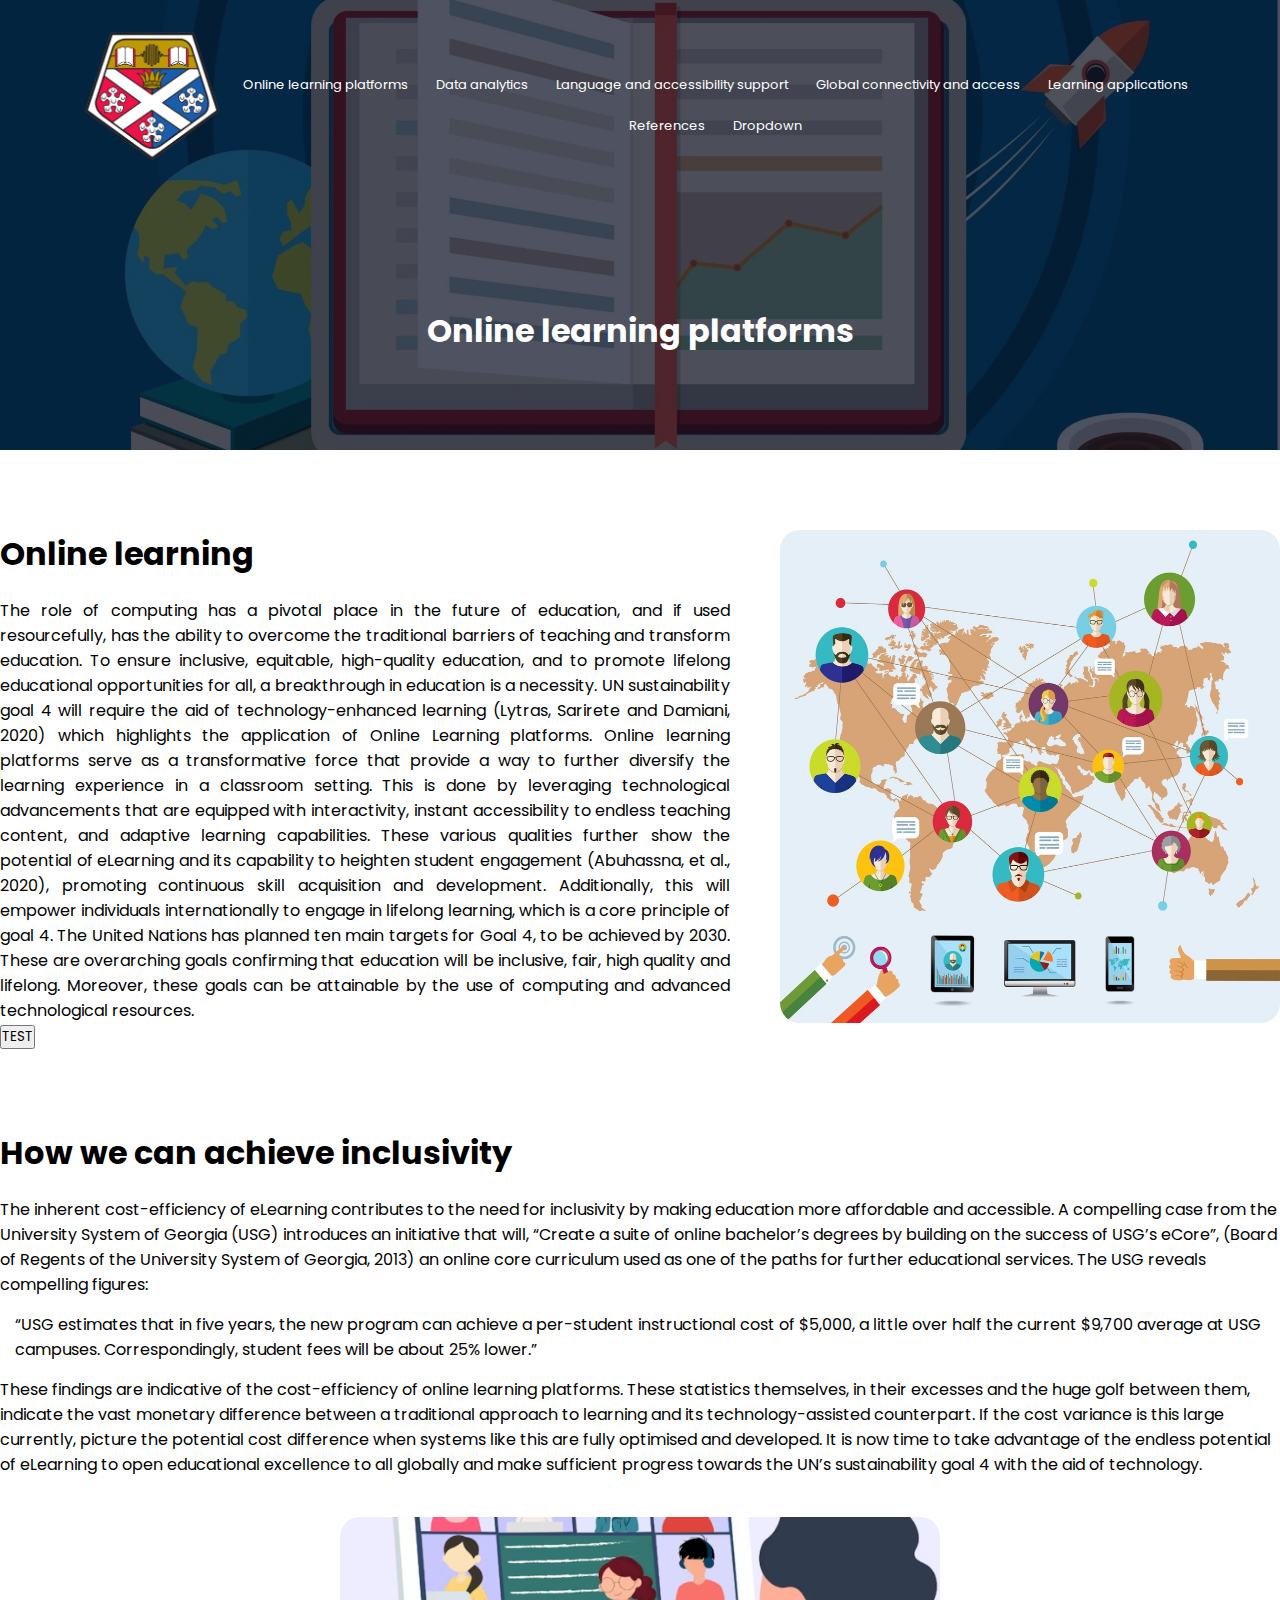
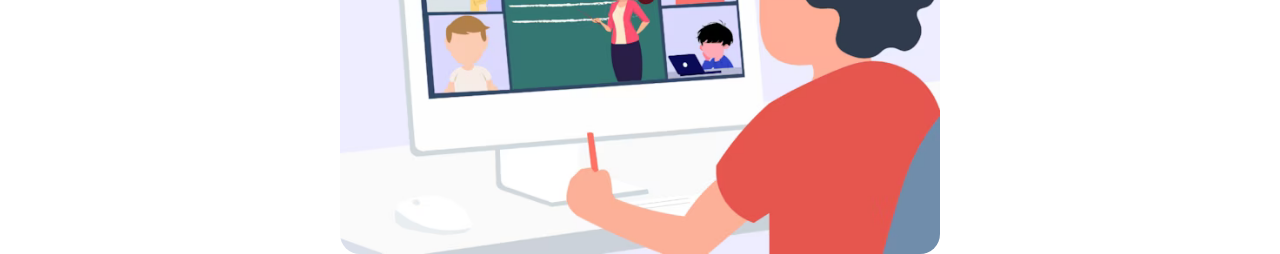
==== pageOne.html @ 0629a771 "Group 9" ====
<!DOCTYPE html>
<html lang="en">
  <head>
    <link rel="stylesheet" href="style.css" />
    <meta name="viewport" content="width=device-width, initial-scale=1.0" />
    <title>Group 9 project</title>
    <link rel="preconnect" href="https://fonts.googleapis.com">
<link rel="preconnect" href="https://fonts.gstatic.com" crossorigin>
<link href="https://fonts.googleapis.com/css2?family=Poppins:wght@200;300;400;600;700&display=swap" rel="stylesheet">
<link crossorigin="anonymous" href="https://cdn.jsdelivr.net/npm/bootstrap@5.1.3/dist/css/bootstrap.min.css" integrity="sha384-1BmE4kWBq78iYhFldvKuhfTAU6auU8tT94WrHftjDbrCEXSU1oBoqyl2QvZ6jIW3" rel="stylesheet">
        <script crossorigin="anonymous" src="https://cdn.jsdelivr.net/npm/bootstrap@5.1.3/dist/js/bootstrap.bundle.min.js" integrity="sha384-ka7Sk0Gln4gmtz2MlQnikT1wXgYsOg+OMhuP+IlRH9sENBO0LRn5q+8nbTov4+1p"></script>
  </head>

  <body>
    <section class="sub-header">
      <nav>
        <a href="index.html"><img src="images/logo.png" alt="" /></a>
        <div class="nav-links">
          <ul>
            <li><a href="">Online learning platforms</a></li>
            <li><a href="">Data analytics</a></li>
            <li><a href="">Language and accessibility support</a></li>
            <li><a href="">Global connectivity and access</a></li>
            <li><a href="">Learning applications</a></li>
            <li><a href="">References</a></li>
            <li><a href="">Dropdown</a></li>
          </ul>
        </div>
      </nav>
      <h1>Online learning platforms</h1>
    </section>

    <!-- Online learning platforms content for page 1 -> will include introduction and paragraph on inclusive learning -->

    <section class="pageOne">
      <div>
        <!-- <h1>Online learning</h1> -->
        <div class="intro">
           <div class="text-container">
                <h1>Online learning</h1>   <!----How do I get this above my text but in line with the image -->
                <p>
                  The role of computing has a pivotal place in the future of
                  education, and if used resourcefully, has the ability to overcome
                  the traditional barriers of teaching and transform education. To
                  ensure inclusive, equitable, high-quality education, and to promote
                  lifelong educational opportunities for all, a breakthrough in
                  education is a necessity. UN sustainability goal 4 will require the
                  aid of technology-enhanced learning (Lytras, Sarirete and Damiani,
                  2020) which highlights the application of Online Learning platforms.
                  Online learning platforms serve as a transformative force that
                  provide a way to further diversify the learning experience in a
                  classroom setting. This is done by leveraging technological
                  advancements that are equipped with interactivity, instant
                  accessibility to endless teaching content, and adaptive learning
                  capabilities. These various qualities further show the potential of
                  eLearning and its capability to heighten student engagement
                  (Abuhassna, et al., 2020), promoting continuous skill acquisition
                  and development. Additionally, this will empower individuals
                  internationally to engage in lifelong learning, which is a core
                  principle of goal 4. The United Nations has planned ten main targets
                  for Goal 4, to be achieved by 2030. These are overarching goals
                  confirming that education will be inclusive, fair, high quality and
                  lifelong. Moreover, these goals can be attainable by the use of
                  computing and advanced technological resources.
              </p>
            </div>
            <img src="images/TEST.jpg" alt="" />
            
            
          
        </div>
        <button>TEST</button>
      </div>

    </section>
    <!-- More text from essay for page 1 -->
    <section class="inclusive">
     <div>
        <div class="text2-container" class="inclusive">
          <h1 id="inclusive-title">How we can achieve inclusivity</h1>
          <p>
            The inherent cost-efficiency of eLearning contributes to the need for
            inclusivity by making education more affordable and accessible. A
            compelling case from the University System of Georgia (USG) introduces an
            initiative that will, “Create a suite of online bachelor’s degrees by
            building on the success of USG’s eCore”, (Board of Regents of the
            University System of Georgia, 2013) an online core curriculum used as one
            of the paths for further educational services. The USG reveals compelling
            figures: 
              
            <p id="quote"> “USG estimates that in five years, the new program can achieve a
            per-student instructional cost of $5,000, a little over half the current
            $9,700 average at USG campuses. Correspondingly, student fees will be
            about 25% lower.”</p>
            
            These findings are indicative of the cost-efficiency of
            online learning platforms. These statistics themselves, in their excesses
            and the huge golf between them, indicate the vast monetary difference
            between a traditional approach to learning and its technology-assisted
            counterpart. If the cost variance is this large currently, picture the
            potential cost difference when systems like this are fully optimised and
            developed. It is now time to take advantage of the endless potential of
            eLearning to open educational excellence to all globally and make
            sufficient progress towards the UN’s sustainability goal 4 with the aid of
            technology.
          </p>
        </div>
        <img class="inclusive" src="images/PAGE 1.png" alt="" id="inclusive-img">
      </div>
      <p></p>
    </section>  
  
  </body>
</html>
---- style.css ----
* {
	margin: 0;
	padding: 0;
	scroll-behavior: smooth;
	font-family: 'Poppins', sans-serif;
}

body{
	min-height: 100vh;
	 height: 200vh; /* my image wasnt changing border radius when I reached the bottom of the page */
}

.header{
	min-height:100vh;
	width: 100%;
	background-image: linear-gradient(rgba(4,9,30,0.7),rgba(4,9,30,0.7)),url(images/banner.png);
	background-position: center;
	background-size: cover;
	position: relative;
}
nav{
	display: flex;
	padding: 2% 6%;
	justify-content: space-between;
	align-items: center;
}
nav img{
	width: 150px;
}
.nav-links{
	flex: flex;   
}
.nav-links ul li{
	list-style: none;
	display: inline-block;
	padding: 8px 12px;
	position: relative;
}

.nav-links ul li a{
	color: #fff;
	text-decoration: none;
	font-size: 13px;	
}
.sub-header{
    min-height: 50vh;
    width: 100%;
    background-image: linear-gradient(rgba(4,9,30,0.7),rgba(4,9,30,0.7)),url(images/eLearning.png);
    background-position: center;
    background-size: cover;
    text-align: center;
    color: #fff;
}
.sub-header h1{
    margin-top: 100px;
}

/* Introduction information text with image next to it and h1 element in line with image */
.pageOne{
	max-width: 1500px;
	margin: auto;
	padding-top: 80px;
	padding-bottom: 50px;
}

.intro{
	display: flex;
	flex-direction: row;
	flex-wrap: wrap;
	width: 100%;
	flex: 1;
}

.intro > img{
	max-width: 500px;
	border-radius: 20px;
	margin-left: 50px;
}


.text-container{
	flex: 1;
	text-align: justify;
}
.text-container > h1{
	padding: 0 0 20px 0;
}
/* @media (max-width: 500px){
	.intro > img {
		height: 200px;
		width: 200px;
		object-fit: cover;
		object-position: center;
	}
} */
	

/* second part of page 1 trying to make it all look nice */
.inclusive{
	display: flex;
	flex-wrap: wrap;
	flex-direction: column;
	max-width: 1500px;
	margin: auto;
	margin-top: 30px;	
}

#inclusive-img{
	margin-top: 40px;
	max-width: 600px;
	border-radius: 20px;
}

#quote{
	margin: 15px
}
#inclusive-title{
	margin-bottom: 20px;
}

/* footer of page 1 most likely a back to top button and a button that goes to reference page */




	


	







/* page two content*/
.sub-header2{
	background-image: linear-gradient(rgba(4,9,30,0.7),rgba(4,9,30,0.7)),url(images/imageOne.png);
	min-height: 50vh;
    width: 100%;
    background-position: center;
    background-size: cover;
    text-align: center;
    color: #fff;
}
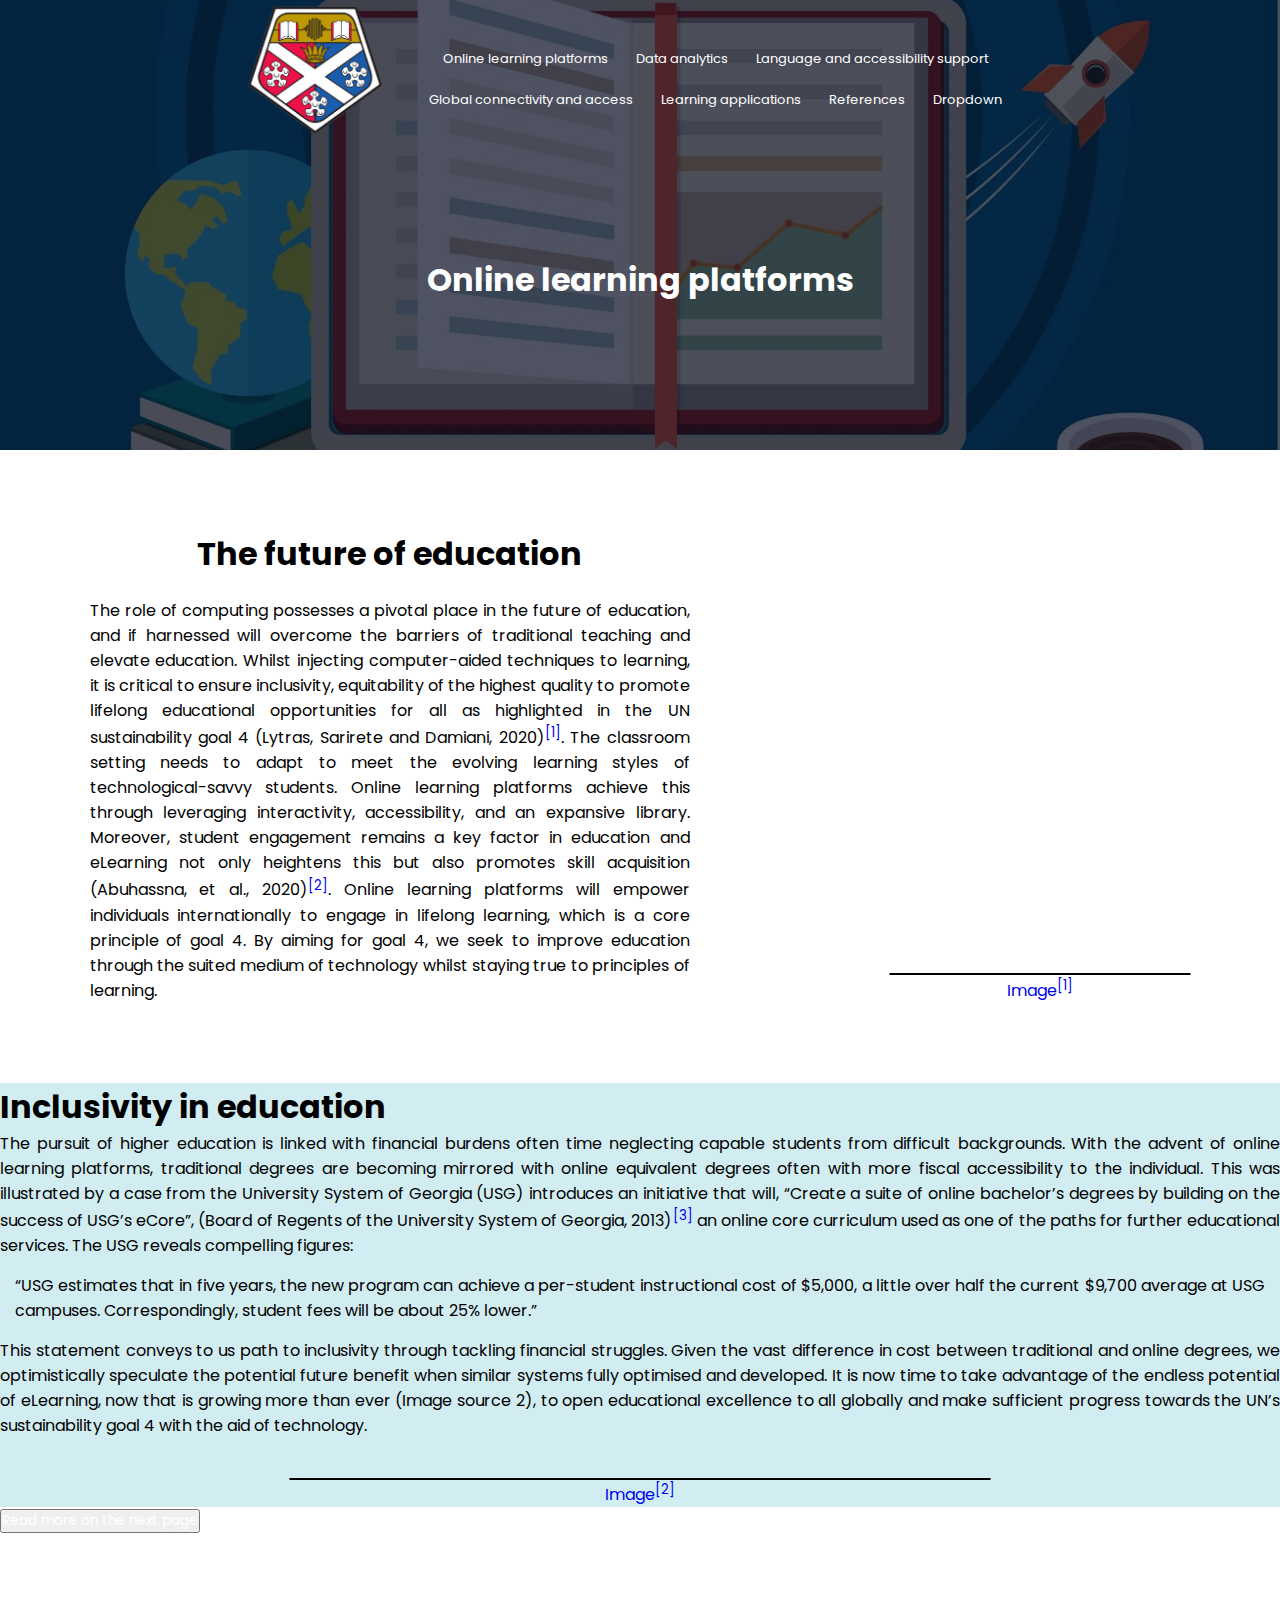
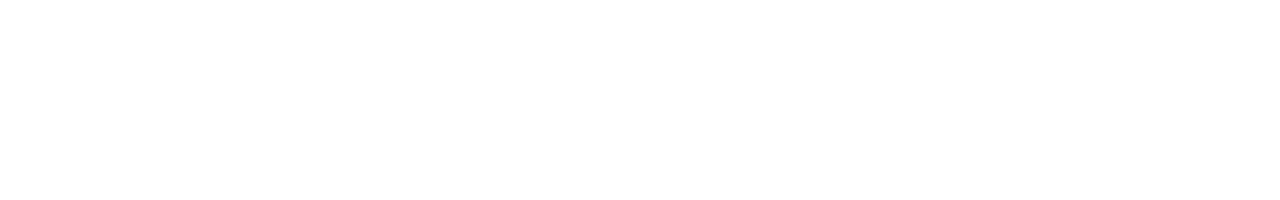
==== commit 829fb893: "Add files via upload" ====
--- a/pageOne.html
+++ b/pageOne.html
@@ -1,114 +1,87 @@
-<!DOCTYPE html>
-<html lang="en">
-  <head>
-    <link rel="stylesheet" href="style.css" />
-    <meta name="viewport" content="width=device-width, initial-scale=1.0" />
-    <title>Group 9 project</title>
-    <link rel="preconnect" href="https://fonts.googleapis.com">
-<link rel="preconnect" href="https://fonts.gstatic.com" crossorigin>
-<link href="https://fonts.googleapis.com/css2?family=Poppins:wght@200;300;400;600;700&display=swap" rel="stylesheet">
-<link crossorigin="anonymous" href="https://cdn.jsdelivr.net/npm/bootstrap@5.1.3/dist/css/bootstrap.min.css" integrity="sha384-1BmE4kWBq78iYhFldvKuhfTAU6auU8tT94WrHftjDbrCEXSU1oBoqyl2QvZ6jIW3" rel="stylesheet">
-        <script crossorigin="anonymous" src="https://cdn.jsdelivr.net/npm/bootstrap@5.1.3/dist/js/bootstrap.bundle.min.js" integrity="sha384-ka7Sk0Gln4gmtz2MlQnikT1wXgYsOg+OMhuP+IlRH9sENBO0LRn5q+8nbTov4+1p"></script>
-  </head>
-
-  <body>
-    <section class="sub-header">
-      <nav>
-        <a href="index.html"><img src="images/logo.png" alt="" /></a>
-        <div class="nav-links">
-          <ul>
-            <li><a href="">Online learning platforms</a></li>
-            <li><a href="">Data analytics</a></li>
-            <li><a href="">Language and accessibility support</a></li>
-            <li><a href="">Global connectivity and access</a></li>
-            <li><a href="">Learning applications</a></li>
-            <li><a href="">References</a></li>
-            <li><a href="">Dropdown</a></li>
-          </ul>
-        </div>
-      </nav>
-      <h1>Online learning platforms</h1>
-    </section>
-
-    <!-- Online learning platforms content for page 1 -> will include introduction and paragraph on inclusive learning -->
-
-    <section class="pageOne">
-      <div>
-        <!-- <h1>Online learning</h1> -->
-        <div class="intro">
-           <div class="text-container">
-                <h1>Online learning</h1>   <!----How do I get this above my text but in line with the image -->
-                <p>
-                  The role of computing has a pivotal place in the future of
-                  education, and if used resourcefully, has the ability to overcome
-                  the traditional barriers of teaching and transform education. To
-                  ensure inclusive, equitable, high-quality education, and to promote
-                  lifelong educational opportunities for all, a breakthrough in
-                  education is a necessity. UN sustainability goal 4 will require the
-                  aid of technology-enhanced learning (Lytras, Sarirete and Damiani,
-                  2020) which highlights the application of Online Learning platforms.
-                  Online learning platforms serve as a transformative force that
-                  provide a way to further diversify the learning experience in a
-                  classroom setting. This is done by leveraging technological
-                  advancements that are equipped with interactivity, instant
-                  accessibility to endless teaching content, and adaptive learning
-                  capabilities. These various qualities further show the potential of
-                  eLearning and its capability to heighten student engagement
-                  (Abuhassna, et al., 2020), promoting continuous skill acquisition
-                  and development. Additionally, this will empower individuals
-                  internationally to engage in lifelong learning, which is a core
-                  principle of goal 4. The United Nations has planned ten main targets
-                  for Goal 4, to be achieved by 2030. These are overarching goals
-                  confirming that education will be inclusive, fair, high quality and
-                  lifelong. Moreover, these goals can be attainable by the use of
-                  computing and advanced technological resources.
-              </p>
-            </div>
-            <img src="images/TEST.jpg" alt="" />
-            
-            
-          
-        </div>
-        <button>TEST</button>
-      </div>
-
-    </section>
-    <!-- More text from essay for page 1 -->
-    <section class="inclusive">
-     <div>
-        <div class="text2-container" class="inclusive">
-          <h1 id="inclusive-title">How we can achieve inclusivity</h1>
-          <p>
-            The inherent cost-efficiency of eLearning contributes to the need for
-            inclusivity by making education more affordable and accessible. A
-            compelling case from the University System of Georgia (USG) introduces an
-            initiative that will, “Create a suite of online bachelor’s degrees by
-            building on the success of USG’s eCore”, (Board of Regents of the
-            University System of Georgia, 2013) an online core curriculum used as one
-            of the paths for further educational services. The USG reveals compelling
-            figures: 
-              
-            <p id="quote"> “USG estimates that in five years, the new program can achieve a
-            per-student instructional cost of $5,000, a little over half the current
-            $9,700 average at USG campuses. Correspondingly, student fees will be
-            about 25% lower.”</p>
-            
-            These findings are indicative of the cost-efficiency of
-            online learning platforms. These statistics themselves, in their excesses
-            and the huge golf between them, indicate the vast monetary difference
-            between a traditional approach to learning and its technology-assisted
-            counterpart. If the cost variance is this large currently, picture the
-            potential cost difference when systems like this are fully optimised and
-            developed. It is now time to take advantage of the endless potential of
-            eLearning to open educational excellence to all globally and make
-            sufficient progress towards the UN’s sustainability goal 4 with the aid of
-            technology.
-          </p>
-        </div>
-        <img class="inclusive" src="images/PAGE 1.png" alt="" id="inclusive-img">
-      </div>
-      <p></p>
-    </section>  
-  
-  </body>
-</html>
+<!DOCTYPE html>
+<html lang="en">
+  <head>
+    <link rel="stylesheet" href="style.css" />
+    <meta name="viewport" content="width=device-width, initial-scale=1.0" />
+    <title>Group 9 project</title>
+    <link rel="preconnect" href="https://fonts.googleapis.com">
+    <link rel="preconnect" href="https://fonts.gstatic.com" crossorigin>
+    <link href="https://fonts.googleapis.com/css2?family=Poppins:wght@200;300;400;600;700&display=swap" rel="stylesheet">
+    <link crossorigin="anonymous" href="https://cdn.jsdelivr.net/npm/bootstrap@5.1.3/dist/css/bootstrap.min.css" integrity="sha384-1BmE4kWBq78iYhFldvKuhfTAU6auU8tT94WrHftjDbrCEXSU1oBoqyl2QvZ6jIW3" rel="stylesheet">
+        <script crossorigin="anonymous" src="https://cdn.jsdelivr.net/npm/bootstrap@5.1.3/dist/js/bootstrap.bundle.min.js" integrity="sha384-ka7Sk0Gln4gmtz2MlQnikT1wXgYsOg+OMhuP+IlRH9sENBO0LRn5q+8nbTov4+1p"></script>      
+  </head>
+
+  <body>
+    <section class="sub-header">
+      <nav>
+        <a href="index.html"><img src="images/logo.png" alt="" /></a>
+        <div class="nav-links">
+          <ul>
+            <li><a href="pageOne.html">Online learning platforms</a></li>
+            <li><a href="">Data analytics</a></li>
+            <li><a href="">Language and accessibility support</a></li>
+            <li><a href="">Global connectivity and access</a></li>
+            <li><a href="">Learning applications</a></li>
+            <li><a href="">References</a></li>
+            <li><a href="">Dropdown</a></li>
+          </ul>
+        </div>
+      </nav>
+      <h1>Online learning platforms</h1>
+    </section>
+
+    <main class="container-fluid">
+
+      <section class="pageOne">
+           <div class="intro">
+
+            
+             <div class="text-container">
+              <h1 class="title-test">The future of education</h1>   
+                <p>
+                  The role of computing possesses a pivotal place in the future of education, and if harnessed will overcome the barriers of traditional teaching and elevate education. Whilst injecting computer-aided techniques to learning, it is critical to ensure inclusivity, equitability of the highest quality to promote lifelong educational opportunities for all as highlighted in the UN sustainability goal 4 (Lytras, Sarirete and Damiani, 2020)<a href="references.html#ref1"><sup>[1]</sup></a>. The classroom setting needs to adapt to meet the evolving learning styles of technological-savvy students. Online learning platforms achieve this through leveraging interactivity, accessibility, and an expansive library. Moreover, student engagement remains a key factor in education and eLearning not only heightens this but also promotes skill acquisition (Abuhassna, et al., 2020)<a href="references.html#ref2"><sup>[2]</sup></a>.  Online learning platforms will empower individuals internationally to engage in lifelong learning, which is a core principle of goal 4. By aiming for goal 4, we seek to improve education through the suited medium of technology whilst staying true to principles of learning.
+                </p>
+              </div>
+
+              
+
+              <div class="image-container">
+                <img class="section-img container-fluid" src="images/Access.jpg " alt="" />
+               <p class="moadd-image-ref"><a href="references.html#img1" class="link-secondary link-offset-2 link-underline-opacity-25 link-underline-opacity-100-hover link">Image<sup>[1]</sup></a></p>
+              </div>
+
+            </div>
+      </section>
+    
+    <section class="inclusive">
+     <div>
+        <div class="text2-container" class="inclusive">
+          <h1 class="">Inclusivity in education</h1>
+          <p>
+            The pursuit of higher education is linked with financial burdens often time neglecting capable students from difficult backgrounds. With the advent of online learning platforms, traditional degrees are becoming mirrored with online equivalent degrees often with more fiscal accessibility to the individual. This was illustrated by a 
+            case from the University System of Georgia (USG) introduces an initiative that will, “Create a suite of online bachelor’s degrees by building on the success of USG’s eCore”, (Board of Regents of the University System of Georgia, 2013)<a href="references.html#ref3"><sup>[3]</sup></a> an online core curriculum used as one of the paths for further educational services. The USG reveals compelling figures:
+
+              
+           <p id="quote"> “USG estimates that in five years, the new program can achieve a
+            per-student instructional cost of $5,000, a little over half the current
+            $9,700 average at USG campuses. Correspondingly, student fees will be
+            about 25% lower.”</p>
+            
+            <p> This statement conveys to us path to inclusivity through tackling financial struggles. Given the vast difference in cost between traditional and online degrees, we optimistically speculate the potential future benefit when similar systems fully optimised and developed. It is now time to take advantage of the endless potential of eLearning, now that is growing more than ever (Image source 2), to open educational excellence to all globally and make sufficient progress towards the UN’s sustainability goal 4 with the aid of technology.</p>
+          </p>
+        </div>
+
+        <div class="image-container"> 
+          <img class="inclusive section-img" src="images/LearningGraph.png" alt="" id="inclusive-img">
+           <p class="moadd-image-ref">
+          <a href="references.html#img2" class="link-secondary link-offset-2 link-underline-opacity-25 link-underline-opacity-100-hover container-fluid">Image<sup>[2]</a>
+           </p>
+        </div>
+      </div>
+    </section>
+    <div class="d-grid gap-2">
+      <button class="btn btn-primary" type="button"><a href="pageTwo.html" id="footer">Read more on the next page</button>
+    </div>
+  </main>
+  </body>
+</html>
--- a/style.css
+++ b/style.css
@@ -1,146 +1,230 @@
-* {
-	margin: 0;
-	padding: 0;
-	scroll-behavior: smooth;
-	font-family: 'Poppins', sans-serif;
-}
-
-body{
-	min-height: 100vh;
-	 height: 200vh; /* my image wasnt changing border radius when I reached the bottom of the page */
-}
-
-.header{
-	min-height:100vh;
-	width: 100%;
-	background-image: linear-gradient(rgba(4,9,30,0.7),rgba(4,9,30,0.7)),url(images/banner.png);
-	background-position: center;
-	background-size: cover;
-	position: relative;
-}
-nav{
-	display: flex;
-	padding: 2% 6%;
-	justify-content: space-between;
-	align-items: center;
-}
-nav img{
-	width: 150px;
-}
-.nav-links{
-	flex: flex;   
-}
-.nav-links ul li{
-	list-style: none;
-	display: inline-block;
-	padding: 8px 12px;
-	position: relative;
-}
-
-.nav-links ul li a{
-	color: #fff;
-	text-decoration: none;
-	font-size: 13px;	
-}
-.sub-header{
-    min-height: 50vh;
-    width: 100%;
-    background-image: linear-gradient(rgba(4,9,30,0.7),rgba(4,9,30,0.7)),url(images/eLearning.png);
-    background-position: center;
-    background-size: cover;
-    text-align: center;
-    color: #fff;
-}
-.sub-header h1{
-    margin-top: 100px;
-}
-
-/* Introduction information text with image next to it and h1 element in line with image */
-.pageOne{
-	max-width: 1500px;
-	margin: auto;
-	padding-top: 80px;
-	padding-bottom: 50px;
-}
-
-.intro{
-	display: flex;
-	flex-direction: row;
-	flex-wrap: wrap;
-	width: 100%;
-	flex: 1;
-}
-
-.intro > img{
-	max-width: 500px;
-	border-radius: 20px;
-	margin-left: 50px;
-}
-
-
-.text-container{
-	flex: 1;
-	text-align: justify;
-}
-.text-container > h1{
-	padding: 0 0 20px 0;
-}
-/* @media (max-width: 500px){
-	.intro > img {
-		height: 200px;
-		width: 200px;
-		object-fit: cover;
-		object-position: center;
-	}
-} */
-	
-
-/* second part of page 1 trying to make it all look nice */
-.inclusive{
-	display: flex;
-	flex-wrap: wrap;
-	flex-direction: column;
-	max-width: 1500px;
-	margin: auto;
-	margin-top: 30px;	
-}
-
-#inclusive-img{
-	margin-top: 40px;
-	max-width: 600px;
-	border-radius: 20px;
-}
-
-#quote{
-	margin: 15px
-}
-#inclusive-title{
-	margin-bottom: 20px;
-}
-
-/* footer of page 1 most likely a back to top button and a button that goes to reference page */
-
-
-
-
-	
-
-
-	
-
-
-
-
-
-
-
-/* page two content*/
-.sub-header2{
-	background-image: linear-gradient(rgba(4,9,30,0.7),rgba(4,9,30,0.7)),url(images/imageOne.png);
-	min-height: 50vh;
-    width: 100%;
-    background-position: center;
-    background-size: cover;
-    text-align: center;
-    color: #fff;
-}+* {
+	margin: 0;
+	padding: 0;
+	scroll-behavior: smooth;
+	font-family: 'Poppins', sans-serif;
+}
+* > a{
+	text-decoration: none !important;
+}
+body{
+	min-height: 100vh;
+	 height: 200vh; 
+}
+.header{
+	min-height:200vh;
+	width: 100%;
+	background-image: linear-gradient(rgba(4,9,30,0.7),rgba(4,9,30,0.7)),url(images/banner.png);
+	background-position: center;
+	background-size: cover;
+	position: relative;
+}
+nav{
+	display: flex;
+	justify-content: center;
+	align-items: center;
+	flex-wrap: wrap;
+}
+nav img{
+	width: 150px;
+}
+
+.nav-links > ul{
+	max-width: 650px;
+}
+
+.nav-links{
+	flex: flex;   
+}
+.nav-links ul li{
+	list-style: none;
+	display: inline-block;
+	padding: 8px 12px;
+	position: relative;
+}
+
+.nav-links ul li a{
+	color: #fff;
+	text-decoration: none;
+	font-size: 13px;	
+}
+.sub-header{
+    min-height: 50vh;
+    width: 100%;
+    background-image: linear-gradient(rgba(4,9,30,0.7),rgba(4,9,30,0.7)),url(images/eLearning.png);
+    background-position: center;
+    background-size: cover;
+    text-align: center;
+    color: #fff;
+}
+.sub-header h1{
+    margin-top: 100px;
+	padding-bottom: 20px;
+}
+.pageOne{
+	max-width: 1500px;
+	margin: auto;
+	padding-top: 80px;
+	padding-bottom: 50px;
+}
+.intro{
+	display: flex;
+	flex-wrap: wrap;
+	justify-content: space-around;
+	align-items: end;
+	gap: 20px;
+	width: 100%;
+}
+.text-container{
+	text-align: justify;
+	max-width: 600px;
+}
+.text2-container{
+	text-align: justify;
+}
+.text-container > h1{
+	padding: 0 0 20px 0;
+}
+
+.inclusive{
+	display: flex;
+	flex-wrap: wrap;
+	flex-direction: column;
+	align-items: center;
+	width: 100%;
+	margin: auto;
+	margin-top: 30px;	
+	background-color: #D1EDF2;
+	background-size: cover;
+}
+.text2-container > p{
+	max-width: 1500px;
+}
+
+#inclusive-img{
+	margin-top: 40px;
+	max-width: 700px;
+	border-radius: 20px;
+	border: black 1px solid;
+}
+
+#quote{
+	margin: 15px
+}
+#inclusive-title{
+	margin-bottom: 20px;
+}
+
+.section-img{
+	min-width: 300px;
+}
+/* page two content*/
+.sub-header2{
+	background-image: linear-gradient(rgba(4,9,30,0.7),rgba(4,9,30,0.7)),url(images/imageOne.png);
+	min-height: 50vh;
+    width: 100%;
+    background-position: center;
+    background-size: cover;
+    text-align: center;
+    color: #fff;
+	font-weight: inherit
+}
+.sub-header2 > h1{
+	margin-top: 100px;
+	padding-bottom: 20px;
+}
+
+.pageTwo{
+	display: flex;
+	flex-wrap: wrap;
+	justify-content: center;
+	gap: 20px;
+	width: 100%;
+	text-align: justify;
+	font-size: 16px;
+}
+.MOOC{
+	display: flex;
+	flex-direction: row;
+	max-width: 600px;
+	margin-left:5px;  
+	border: black 1px solid;
+	min-height: 46vh;
+}
+/* Media query for responsivity of page 2 */
+@media screen and (max-width: 600px) {
+    .MOOC {
+        max-width: 100%; 
+        margin-left: 10px; 
+        min-height: 30vh; 
+    }
+}
+.size{
+	font-size: 40px;
+	font-weight: 500;
+}
+.text3-container{
+	display: flex;
+	flex-direction: column;
+	max-width: 1500px; 	
+	background-size: cover;
+	margin: auto;
+	text-align: justify;
+}
+
+#shift1{
+	margin: 20px 0px 30px 0px;
+}
+
+.BGC{
+	background-color: #D1EDF2;
+}
+.imageSource{
+	margin-top: .5em;
+}
+.moadd-image-ref {
+	text-align: center;
+}
+.intro > .image-container > img{
+	max-width: 500px;
+	border-radius: 20px;
+	display: block;
+	margin: 0 auto;
+	border: black 1px solid;
+	padding: 0px;
+}
+#UN{
+	display: block;
+	max-width: 40vh;
+	margin: 0 auto;
+	border-radius: 20px;
+	margin-bottom: 0px;
+	border: black 1px solid;
+}
+#moadd-image-ref5 {
+	margin-bottom: 50px;
+}
+.image-container > #OER{
+	display: block;
+	max-width: 40vh;
+	margin: 0 auto;
+	margin-top: 40px;
+	border-radius: 20px;
+	border: black 1px solid;
+}
+.title-test {
+	text-align: center;
+}
+#shift{
+	margin-top: 40px;
+	margin-bottom: 2rem;
+}
+#shift3{
+	margin-bottom: 20px;
+}
+#footer:hover{
+    color: lightgreen;
+}
+#footer{
+    color: white;
+}
